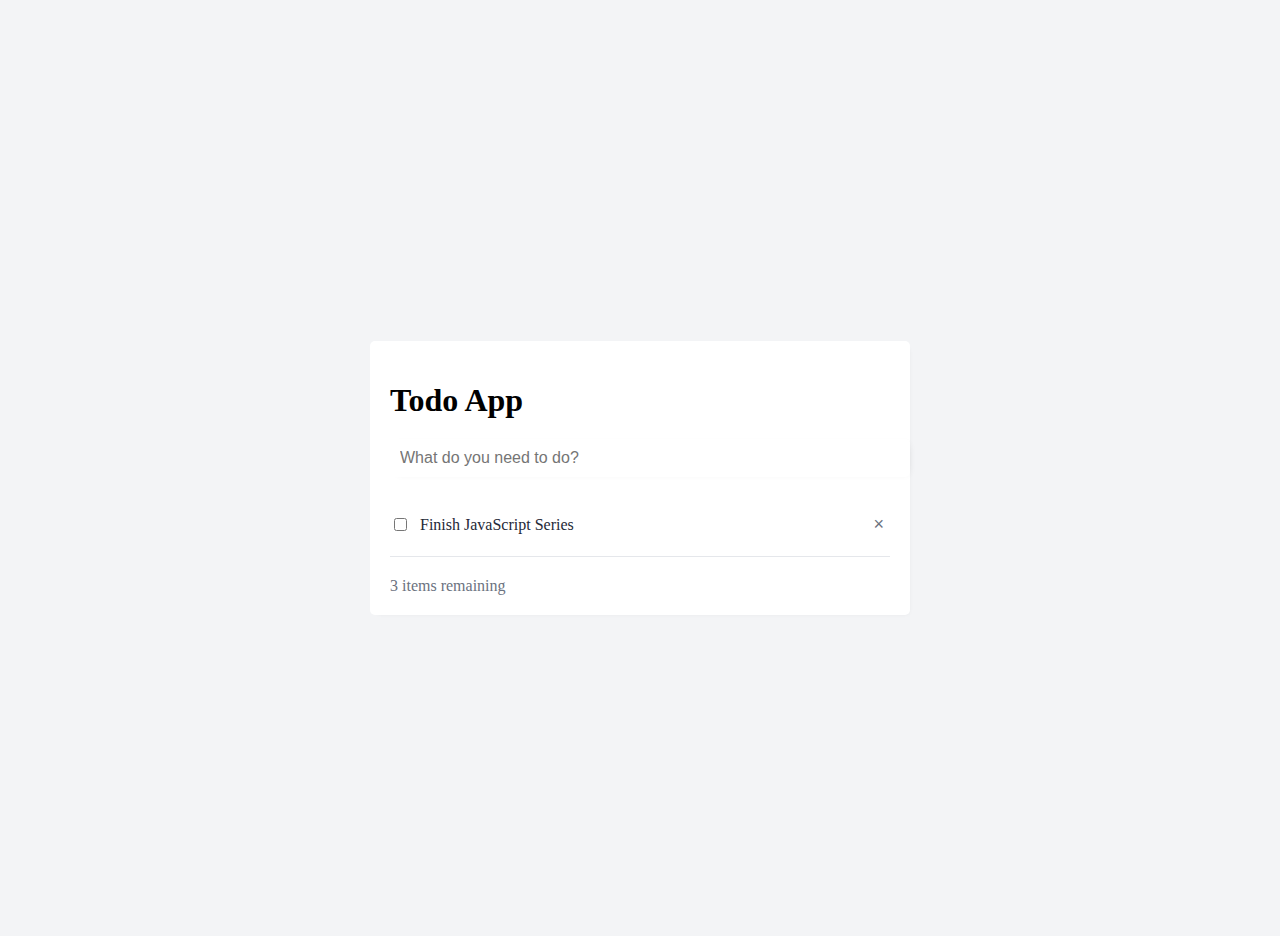
==== index.html @ 72393018 "first commit" ====
<!DOCTYPE html>
<html lang="en">
<head>
    <meta charset="UTF-8">
    <meta name="viewport" content="width=device-width, initial-scale=1.0">
    <title>To-Do</title>
    <link rel="stylesheet" href="/todo.css">
</head>
<body>
    <div class="todo-container">
        <div class="todo-app">
            <h1>Todo App</h1>
            <form action="#" id="todoForm">
                <input type="text" placeholder="What do you need to do?" class="todo-input">
            </form>
            <ul class="todo-list">
                <li class="todo-lists">
                    <div class="todo-item">
                        <input type="checkbox">
                        <div class="todo-label">Finish JavaScript Series</div>
                        <button class="button">&times;</button>
                    </div>
                </li>
            </ul>
            <hr>
            <div class="remaining">
                <div>3 items remaining</div>
            </div>
        </div>
    </div>
    <script>
        const todoForm = document.querySelector('#todoForm');
        const todoFormInput = document.querySelector('.todo-input');
        const todoList = document.querySelector('.todo-list');
        const todoItem = document.querySelector('.todo-lists');

        todoForm.addEventListener('submit', event => {
            event.preventDefault();
            if (todoFormInput.value.trim() === '') return; 
            const newTodoItem = todoItem.cloneNode(true);
            newTodoItem.querySelector('.todo-label').textContent = todoFormInput.value;
            todoList.append(newTodoItem);
            todoFormInput.value = '';
        });

        todoList.addEventListener('click', event => {
            if (event.target.classList.contains('button')) {
                console.log('deleting todo');
                event.target.closest('.todo-lists').remove(); 
            }
        });
        todoList.addEventListener('change', event => {
            if (event.target.type === 'checkbox') {
                const label = event.target.nextElementSibling;
                if (event.target.checked) {
                    label.style.textDecoration = 'line-through';
                } else {
                    label.style.textDecoration = 'none';
                }
            }
        });
    </script>
</body>
</html>
---- todo.css ----
html {
    background-color: #f3f4f6;
    padding: 10px;
}

.todo-container {
    display: flex;
    justify-content: center;
    align-items: center;
    height: 100vh;
}

.todo-app {
    margin-top: 20px;
    background-color: white;
    box-shadow: 3px 3px 5px -5px rgba(0, 0, 0, 0.1);
    padding: 20px;
    border-radius: 5px;
    width: 90%;
    max-width: 500px;
}

h1 {
    font-weight: bold;
    margin-bottom: 20px;
}

.todo-input {
    width: 100%;
    border: none;
    box-shadow: 3px 1px 8px -5px rgba(0, 0, 0, 0.1);
    padding: 10px;
    border-radius: 5px;
    margin-bottom: 20px;
    font-size: 16px;
}

#todoForm {
    display: flex;
    flex-direction: column;
}

.button {
    background-color: white;
    color: #6b7280;
    border: none;
    cursor: pointer;
    margin-left: 10px;
    font-size: 18px;
}

.button:hover {
    color: #1f2937;
}

.todo-list {
    list-style: none;
    padding-left: 0;
}

.todo-item {
    display: flex;
    align-items: center;
}

.todo-label {
    color: #1f2937;
    padding: 0 10px;
    flex: 1;
}

.remaining {
    color: #6b7280;
    margin-top: 20px;
}

hr {
    margin: 20px 0;
    border: none;
    border-top: 1px solid #e5e7eb;
}
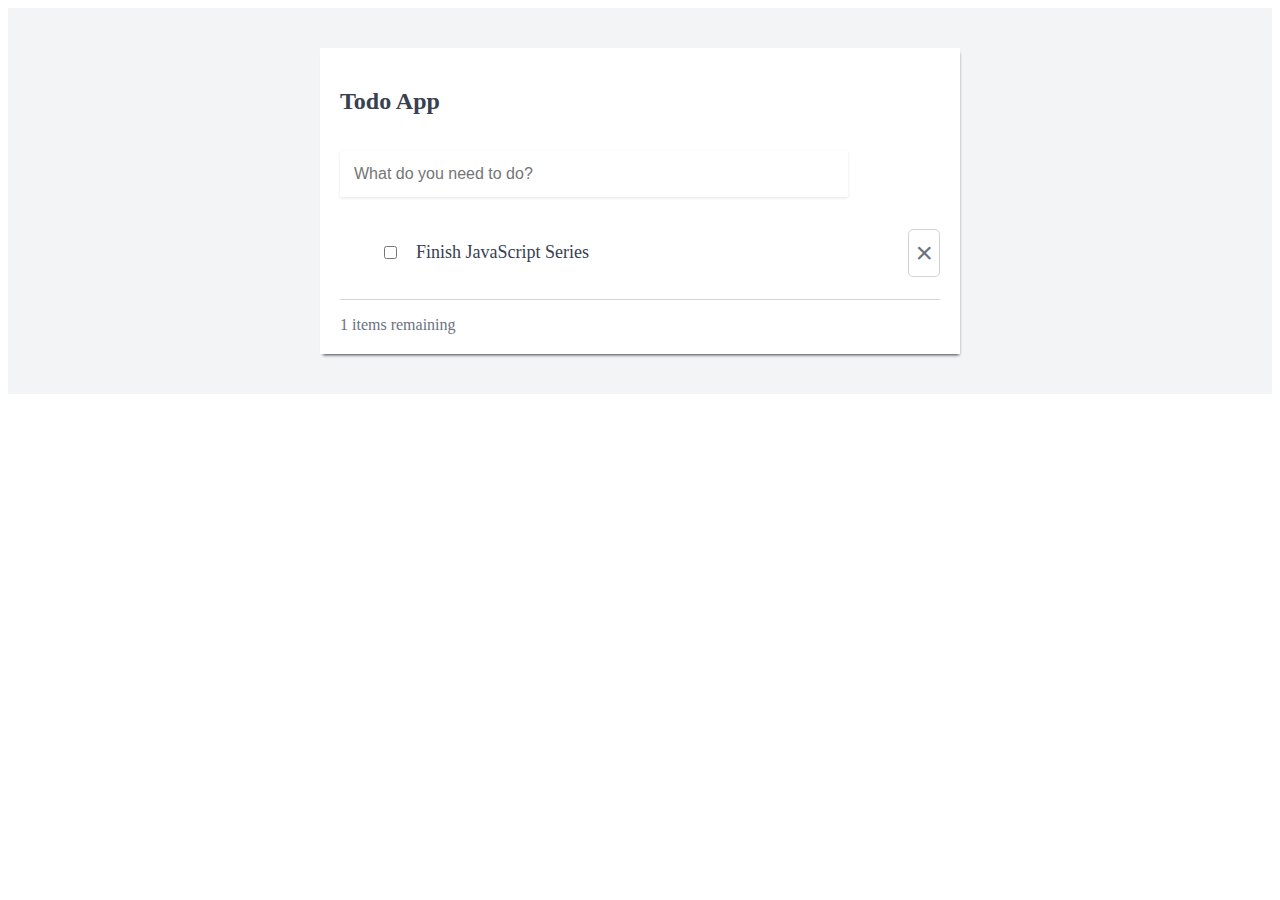
==== commit f6a65849: "third" ====
--- a/index.html
+++ b/index.html
@@ -1,64 +1,87 @@
 <!DOCTYPE html>
 <html lang="en">
-<head>
-    <meta charset="UTF-8">
-    <meta name="viewport" content="width=device-width, initial-scale=1.0">
-    <title>To-Do</title>
-    <link rel="stylesheet" href="/todo.css">
-</head>
-<body>
-    <div class="todo-container">
-        <div class="todo-app">
-            <h1>Todo App</h1>
-            <form action="#" id="todoForm">
-                <input type="text" placeholder="What do you need to do?" class="todo-input">
-            </form>
-            <ul class="todo-list">
-                <li class="todo-lists">
-                    <div class="todo-item">
-                        <input type="checkbox">
-                        <div class="todo-label">Finish JavaScript Series</div>
-                        <button class="button">&times;</button>
-                    </div>
-                </li>
-            </ul>
-            <hr>
-            <div class="remaining">
-                <div>3 items remaining</div>
+  <head>
+    <meta charset="UTF-8" />
+    <meta http-equiv="X-UA-Compatible" content="IE=edge" />
+    <meta name="viewport" content="width=device-width, initial-scale=1.0" />
+    <title>Todo App</title>
+    <link rel="stylesheet" href="./style.css" />
+  </head>
+  <body>
+    <div class="todo-app-container">
+      <div class="todo-app">
+        <h2>Todo App</h2>
+        <form action="#" id="todoForm">
+          <input
+            type="text"
+            class="todo-input"
+            placeholder="What do you need to do?"
+          />
+        </form>
+
+        <ul class="todo-list">
+          <li class="todo-item-container">
+            <div class="todo-item">
+              <input type="checkbox" class="todo-check" />
+              <span class="todo-item-label">Finish JavaScript Series</span>
             </div>
+            <button class="x-button">&times;</button>
+          </li>
+        </ul>
+
+        <div class="remaining-container">
+          <span><span id="itemsRemaining">3</span> items remaining</span>
         </div>
+      </div>
     </div>
     <script>
-        const todoForm = document.querySelector('#todoForm');
-        const todoFormInput = document.querySelector('.todo-input');
-        const todoList = document.querySelector('.todo-list');
-        const todoItem = document.querySelector('.todo-lists');
+      const todoForm = document.querySelector('#todoForm');
+      const todoFormInput = document.querySelector('.todo-input');
+      const todoItem = document.querySelector('.todo-item-container');
+      const todoList = document.querySelector('.todo-list');
+      const itemsRemaining = document.querySelector('#itemsRemaining');
 
-        todoForm.addEventListener('submit', event => {
-            event.preventDefault();
-            if (todoFormInput.value.trim() === '') return; 
-            const newTodoItem = todoItem.cloneNode(true);
-            newTodoItem.querySelector('.todo-label').textContent = todoFormInput.value;
-            todoList.append(newTodoItem);
-            todoFormInput.value = '';
-        });
+      calculateItemsRemaining();
 
-        todoList.addEventListener('click', event => {
-            if (event.target.classList.contains('button')) {
-                console.log('deleting todo');
-                event.target.closest('.todo-lists').remove(); 
-            }
-        });
-        todoList.addEventListener('change', event => {
-            if (event.target.type === 'checkbox') {
-                const label = event.target.nextElementSibling;
-                if (event.target.checked) {
-                    label.style.textDecoration = 'line-through';
-                } else {
-                    label.style.textDecoration = 'none';
-                }
-            }
-        });
+      todoForm.addEventListener('submit', event => {
+        event.preventDefault();
+
+        const newTodoItem = todoItem.cloneNode(true);
+        const todoItemLabel = newTodoItem.querySelector('.todo-item-label');
+
+        todoItemLabel.textContent = todoFormInput.value;
+        todoItemLabel.classList.remove('line-through');
+        newTodoItem.querySelector('.todo-check').checked = false;
+
+        todoList.append(newTodoItem);
+
+        todoFormInput.value = '';
+        calculateItemsRemaining();
+      });
+
+      function calculateItemsRemaining() {
+        const todoItemLabels = document.querySelectorAll('.todo-item-label');
+
+        const itemsCount = Array.from(todoItemLabels).filter(todoItemLabel => {
+          return !todoItemLabel.classList.contains('line-through');
+        }).length;
+
+        itemsRemaining.textContent = itemsCount;
+      }
+
+      todoList.addEventListener('click', () => {
+        if (event.target.classList.contains('todo-check')) {
+          const todoItemToComplete = event.target.nextElementSibling;
+          todoItemToComplete.classList.toggle('line-through');
+          calculateItemsRemaining();
+        }
+
+        if (event.target.classList.contains('x-button')) {
+          const todoItemToDelete = event.target.closest('.todo-item-container');
+          todoItemToDelete.remove();
+          calculateItemsRemaining();
+        }
+      });
     </script>
-</body>
-</html>
+  </body>
+</html>--- a/style.css
+++ b/style.css
@@ -0,0 +1,112 @@
+.todo-app-container {
+    padding: 10px;
+    background: #f3f4f6;
+  }
+  
+  .todo-app {
+    width: 80%; 
+    max-width: 600px; 
+    margin: 30px auto; 
+    padding: 20px;
+    background: white;
+    box-shadow: 1px 3px 3px -2px;
+    color: #374151;
+  }
+  
+  h2 {
+    font-size: 24px;
+    font-weight: bold;
+  }
+  
+  .todo-input {
+    width: 80%;
+    border: none;
+    box-shadow: 0 1px 3px 0 rgba(0, 0, 0, 0.1);
+    padding: 14px;
+    font-size: 16px;
+    margin-top: 16px;
+  }
+  
+  .todo-list {
+    margin-top: 32px;
+  }
+  
+  .todo-item-container {
+    display: flex;
+    justify-content: space-between;
+    align-items: center;
+    margin-top: 24px;
+  }
+  
+  .todo-item {
+    display: flex;
+    align-items: center;
+    flex: 1;
+    font-size: 18px;
+    margin-right: 24px;
+  }
+  
+  .todo-item-label {
+    margin-left: 16px;
+  }
+  
+  .todo-item-input {
+    margin-left: 8px;
+    width: 100%;
+    border: none;
+    box-shadow: 0 1px 3px 0 rgba(0, 0, 0, 0.1);
+    padding: 8px;
+    font-size: 18px;
+  }
+  
+  .line-through {
+    text-decoration: line-through;
+  }
+  
+  .x-button {
+    color: #6b7280;
+    font-size: 14px;
+    background: white;
+    border: 1px solid lightgray;
+    padding: 6px;
+    border-radius: 5px;
+    cursor: pointer;
+  }
+  
+  .button:hover {
+    color: #1f2937;
+    border: 1px solid lightgray;
+  }
+  
+  .filter-button {
+    border: 1px solid white;
+  }
+  
+  .filter-button-active {
+    border: 1px solid lightgray;
+  }
+  
+  .remaining-container {
+    display: flex;
+    justify-content: space-between;
+    align-items: center;
+    color: #6b7280;
+    margin-top: 22px;
+    padding-top: 16px;
+    border-top: 1px solid lightgray;
+  }
+  
+  .other-buttons-container {
+    display: flex;
+    justify-content: space-between;
+    align-items: center;
+    color: #6b7280;
+    margin-top: 22px;
+    padding-top: 16px;
+    border-top: 1px solid lightgray;
+  }
+  
+  .x-button {
+    font-size: 30px;
+  }
+  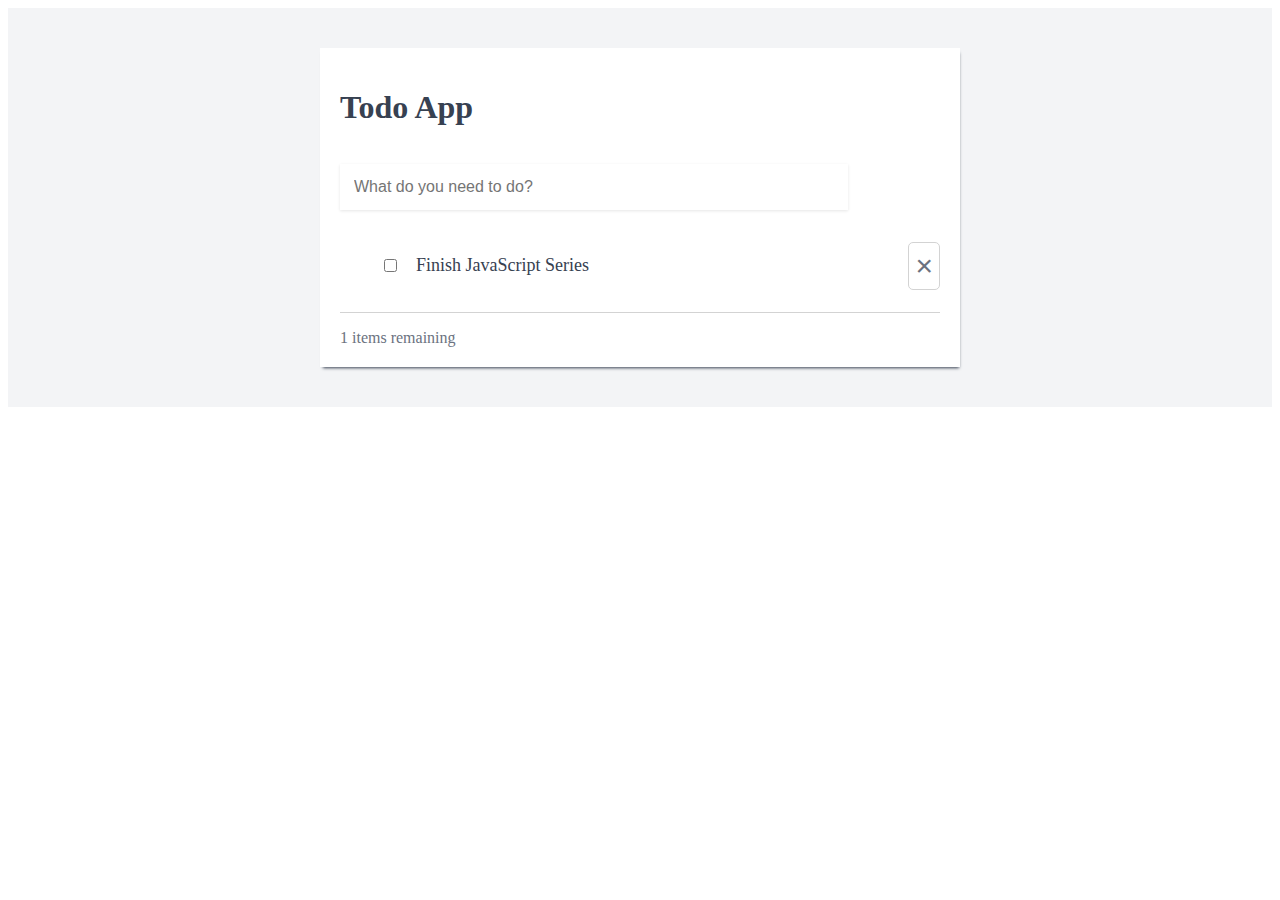
==== commit 4ca8d03f: "fourth" ====
--- a/index.html
+++ b/index.html
@@ -10,7 +10,7 @@
   <body>
     <div class="todo-app-container">
       <div class="todo-app">
-        <h2>Todo App</h2>
+        <h1>Todo App</h1>
         <form action="#" id="todoForm">
           <input
             type="text"
--- a/style.css
+++ b/style.css
@@ -13,8 +13,7 @@
     color: #374151;
   }
   
-  h2 {
-    font-size: 24px;
+  h1 {
     font-weight: bold;
   }
   
